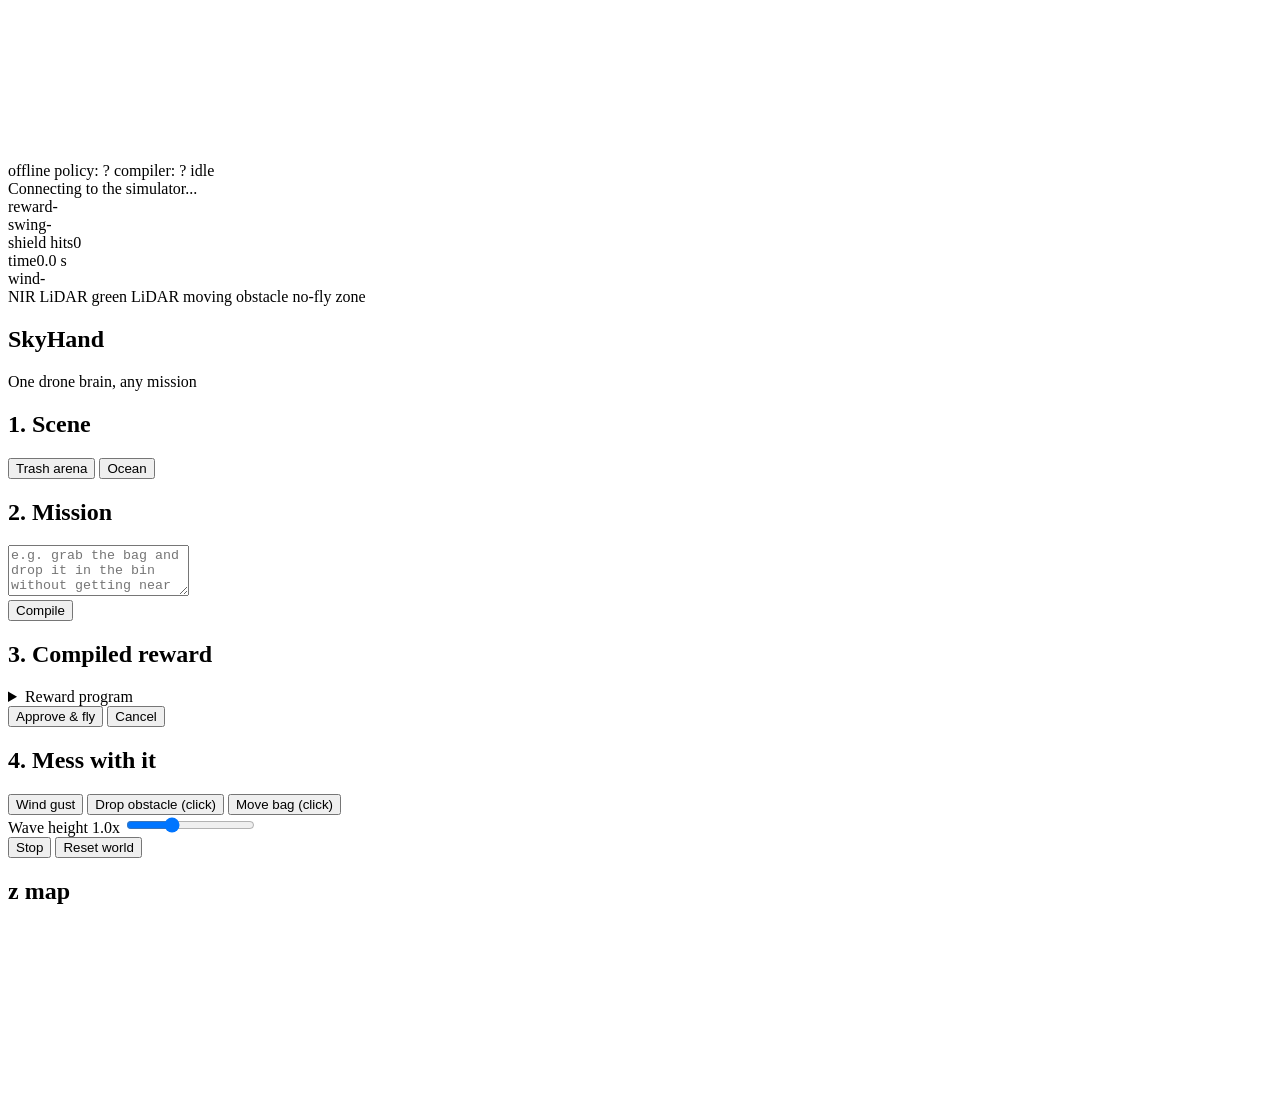
==== demo/web/index.html @ 6cf94540 "SkyHand: zero-shot drone foundation model codebase Environments, learning stack, mission layer, and " ====
<!doctype html>
<html lang="en">
<head>
  <meta charset="utf-8">
  <meta name="viewport" content="width=device-width, initial-scale=1">
  <title>SkyHand Demo</title>
  <link rel="stylesheet" href="/static/style.css">
  <script type="importmap">
  {
    "imports": {
      "three": "https://cdn.jsdelivr.net/npm/three@0.160.0/build/three.module.js",
      "three/addons/": "https://cdn.jsdelivr.net/npm/three@0.160.0/examples/jsm/"
    }
  }
  </script>
</head>
<body>
  <div id="app">
    <div id="viewport">
      <canvas id="scene"></canvas>
      <div id="hud">
        <div class="hud-row">
          <span id="conn" class="pill bad">offline</span>
          <span id="policy-mode" class="pill">policy: ?</span>
          <span id="mission-mode" class="pill">compiler: ?</span>
          <span id="status" class="pill status">idle</span>
        </div>
        <div id="message" class="hud-msg">Connecting to the simulator...</div>
        <div class="gauges">
          <div class="gauge"><label>reward</label><span id="g-reward">-</span></div>
          <div class="gauge"><label>swing</label><span id="g-swing">-</span></div>
          <div class="gauge"><label>shield hits</label><span id="g-shield">0</span></div>
          <div class="gauge"><label>time</label><span id="g-time">0.0 s</span></div>
          <div class="gauge"><label>wind</label><span id="g-wind">-</span></div>
        </div>
      </div>
      <div id="mode-banner" class="hidden"></div>
      <div id="legend">
        <span><i style="background:#9aa3ad"></i>NIR LiDAR</span>
        <span><i style="background:#39ff6a"></i>green LiDAR</span>
        <span><i style="background:#ff8a3d"></i>moving obstacle</span>
        <span><i style="background:#ff4d6d"></i>no-fly zone</span>
      </div>
    </div>

    <aside id="panel">
      <header>
        <h1>SkyHand</h1>
        <p class="sub">One drone brain, any mission</p>
      </header>

      <section>
        <h2>1. Scene</h2>
        <div class="seg" id="scene-toggle">
          <button data-scene="trash" class="active">Trash arena</button>
          <button data-scene="ocean">Ocean</button>
        </div>
      </section>

      <section>
        <h2>2. Mission</h2>
        <textarea id="mission-text" rows="3" placeholder="e.g. grab the bag and drop it in the bin without getting near the moving carts"></textarea>
        <div class="examples" id="examples"></div>
        <button id="btn-compile" class="primary">Compile</button>
      </section>

      <section id="card" class="hidden">
        <h2>3. Compiled reward <span id="card-source" class="tag"></span></h2>
        <ul id="card-expl"></ul>
        <div id="card-anchors"></div>
        <details>
          <summary>Reward program</summary>
          <code id="card-reward"></code>
          <div class="done-label">done when</div>
          <code id="card-done"></code>
        </details>
        <div id="card-warn" class="warn hidden"></div>
        <div class="row">
          <button id="btn-approve" class="go">Approve &amp; fly</button>
          <button id="btn-cancel">Cancel</button>
        </div>
      </section>

      <section>
        <h2>4. Mess with it</h2>
        <div class="grid2">
          <button id="btn-gust">Wind gust</button>
          <button id="btn-drop" class="toggle">Drop obstacle (click)</button>
          <button id="btn-move" class="toggle trash-only">Move bag (click)</button>
        </div>
        <div class="ocean-only">
          <label class="slider">Wave height <span id="wave-val">1.0x</span>
            <input id="wave-scale" type="range" min="0" max="3" step="0.1" value="1">
          </label>
          <div id="disable-row" class="grid3"></div>
        </div>
        <div class="row">
          <button id="btn-stop">Stop</button>
          <button id="btn-reset">Reset world</button>
        </div>
      </section>

      <section>
        <h2>z map</h2>
        <canvas id="zmap" width="300" height="170"></canvas>
        <div id="zmap-note" class="note"></div>
      </section>
    </aside>
  </div>
  <script type="module" src="/static/main.js"></script>
</body>
</html>
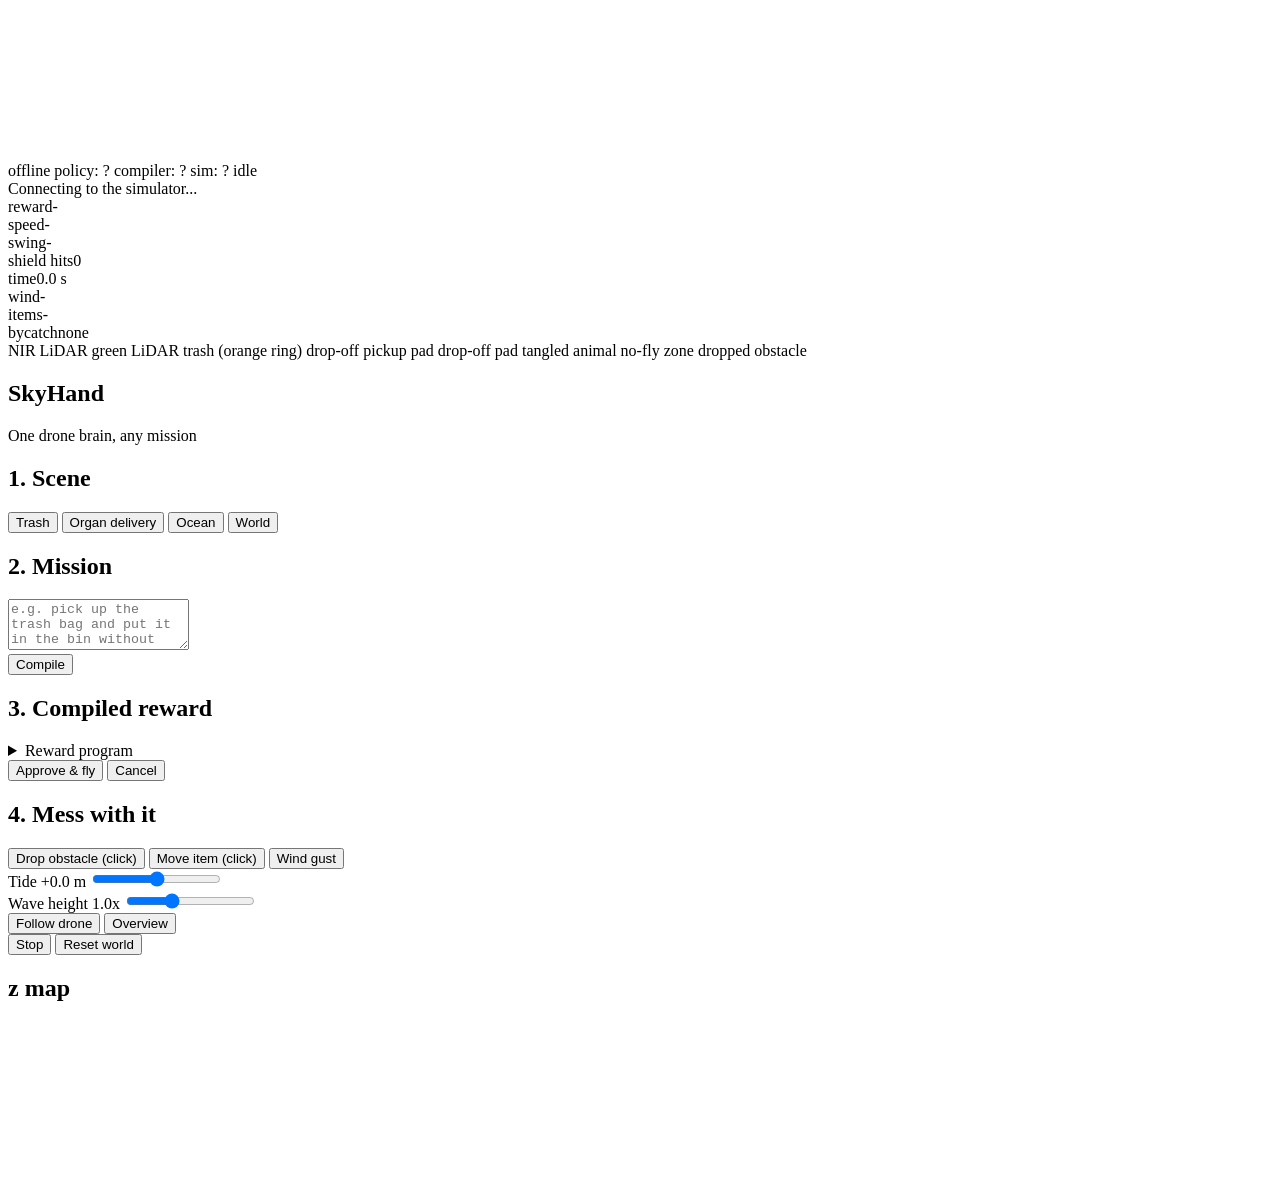
==== commit 34cea325: "Rebuild environments, add the generic world, apply training review fixes Environments - Trash pickup" ====
--- a/demo/web/index.html
+++ b/demo/web/index.html
@@ -23,23 +23,33 @@
           <span id="conn" class="pill bad">offline</span>
           <span id="policy-mode" class="pill">policy: ?</span>
           <span id="mission-mode" class="pill">compiler: ?</span>
+          <span id="sim-mode" class="pill fallback hidden">sim: ?</span>
           <span id="status" class="pill status">idle</span>
         </div>
         <div id="message" class="hud-msg">Connecting to the simulator...</div>
         <div class="gauges">
           <div class="gauge"><label>reward</label><span id="g-reward">-</span></div>
+          <div class="gauge"><label>speed</label><span id="g-speed">-</span></div>
           <div class="gauge"><label>swing</label><span id="g-swing">-</span></div>
           <div class="gauge"><label>shield hits</label><span id="g-shield">0</span></div>
           <div class="gauge"><label>time</label><span id="g-time">0.0 s</span></div>
           <div class="gauge"><label>wind</label><span id="g-wind">-</span></div>
+          <div class="gauge trash-only delivery-only"><label>items</label><span id="g-items">-</span></div>
+          <div class="gauge ocean-only"><label>bycatch</label><span id="g-bycatch">none</span></div>
         </div>
       </div>
       <div id="mode-banner" class="hidden"></div>
+      <div id="tip" class="hidden"></div>
       <div id="legend">
         <span><i style="background:#9aa3ad"></i>NIR LiDAR</span>
         <span><i style="background:#39ff6a"></i>green LiDAR</span>
-        <span><i style="background:#ff8a3d"></i>moving obstacle</span>
+        <span class="trash-only"><i class="ring" style="border-color:#ff8a3d"></i>trash (orange ring)</span>
+        <span class="trash-only"><i style="background:#9be36b"></i>drop-off</span>
+        <span class="delivery-only"><i style="background:#4ea8ff"></i>pickup pad</span>
+        <span class="delivery-only"><i style="background:#2fbf71"></i>drop-off pad</span>
+        <span class="ocean-only"><i style="background:#ff2d3d"></i>tangled animal</span>
         <span><i style="background:#ff4d6d"></i>no-fly zone</span>
+        <span><i style="background:#e05d9a"></i>dropped obstacle</span>
       </div>
     </div>
 
@@ -52,14 +62,16 @@
       <section>
         <h2>1. Scene</h2>
         <div class="seg" id="scene-toggle">
-          <button data-scene="trash" class="active">Trash arena</button>
+          <button data-scene="trash" class="active">Trash</button>
+          <button data-scene="delivery">Organ delivery</button>
           <button data-scene="ocean">Ocean</button>
+          <button data-scene="world" title="400 m map with everything at once, 3 drones">World</button>
         </div>
       </section>
 
       <section>
         <h2>2. Mission</h2>
-        <textarea id="mission-text" rows="3" placeholder="e.g. grab the bag and drop it in the bin without getting near the moving carts"></textarea>
+        <textarea id="mission-text" rows="3" placeholder="e.g. pick up the trash bag and put it in the bin without hitting the cars"></textarea>
         <div class="examples" id="examples"></div>
         <button id="btn-compile" class="primary">Compile</button>
       </section>
@@ -68,6 +80,7 @@
         <h2>3. Compiled reward <span id="card-source" class="tag"></span></h2>
         <ul id="card-expl"></ul>
         <div id="card-anchors"></div>
+        <div id="card-agents" class="hidden"></div>
         <details>
           <summary>Reward program</summary>
           <code id="card-reward"></code>
@@ -84,9 +97,14 @@
       <section>
         <h2>4. Mess with it</h2>
         <div class="grid2">
-          <button id="btn-gust">Wind gust</button>
           <button id="btn-drop" class="toggle">Drop obstacle (click)</button>
-          <button id="btn-move" class="toggle trash-only">Move bag (click)</button>
+          <button id="btn-move" class="toggle not-ocean">Move item (click)</button>
+          <button id="btn-gust" class="hidden" title="only when the env runs with gusts on">Wind gust</button>
+        </div>
+        <div class="lake-only">
+          <label class="slider">Tide <span id="tide-val">+0.0 m</span>
+            <input id="tide" type="range" min="-1.5" max="1.5" step="0.1" value="0">
+          </label>
         </div>
         <div class="ocean-only">
           <label class="slider">Wave height <span id="wave-val">1.0x</span>
@@ -94,6 +112,12 @@
           </label>
           <div id="disable-row" class="grid3"></div>
         </div>
+        <div class="row">
+          <button id="btn-follow" class="toggle" title="camera follows the selected drone">Follow drone</button>
+          <button id="btn-overview" class="toggle" title="whole map (key O)">Overview</button>
+        </div>
+        <div id="drone-picker" class="seg picker hidden" title="follow drone (keys 1-3)"></div>
+        <div id="drone-task" class="note hidden"></div>
         <div class="row">
           <button id="btn-stop">Stop</button>
           <button id="btn-reset">Reset world</button>
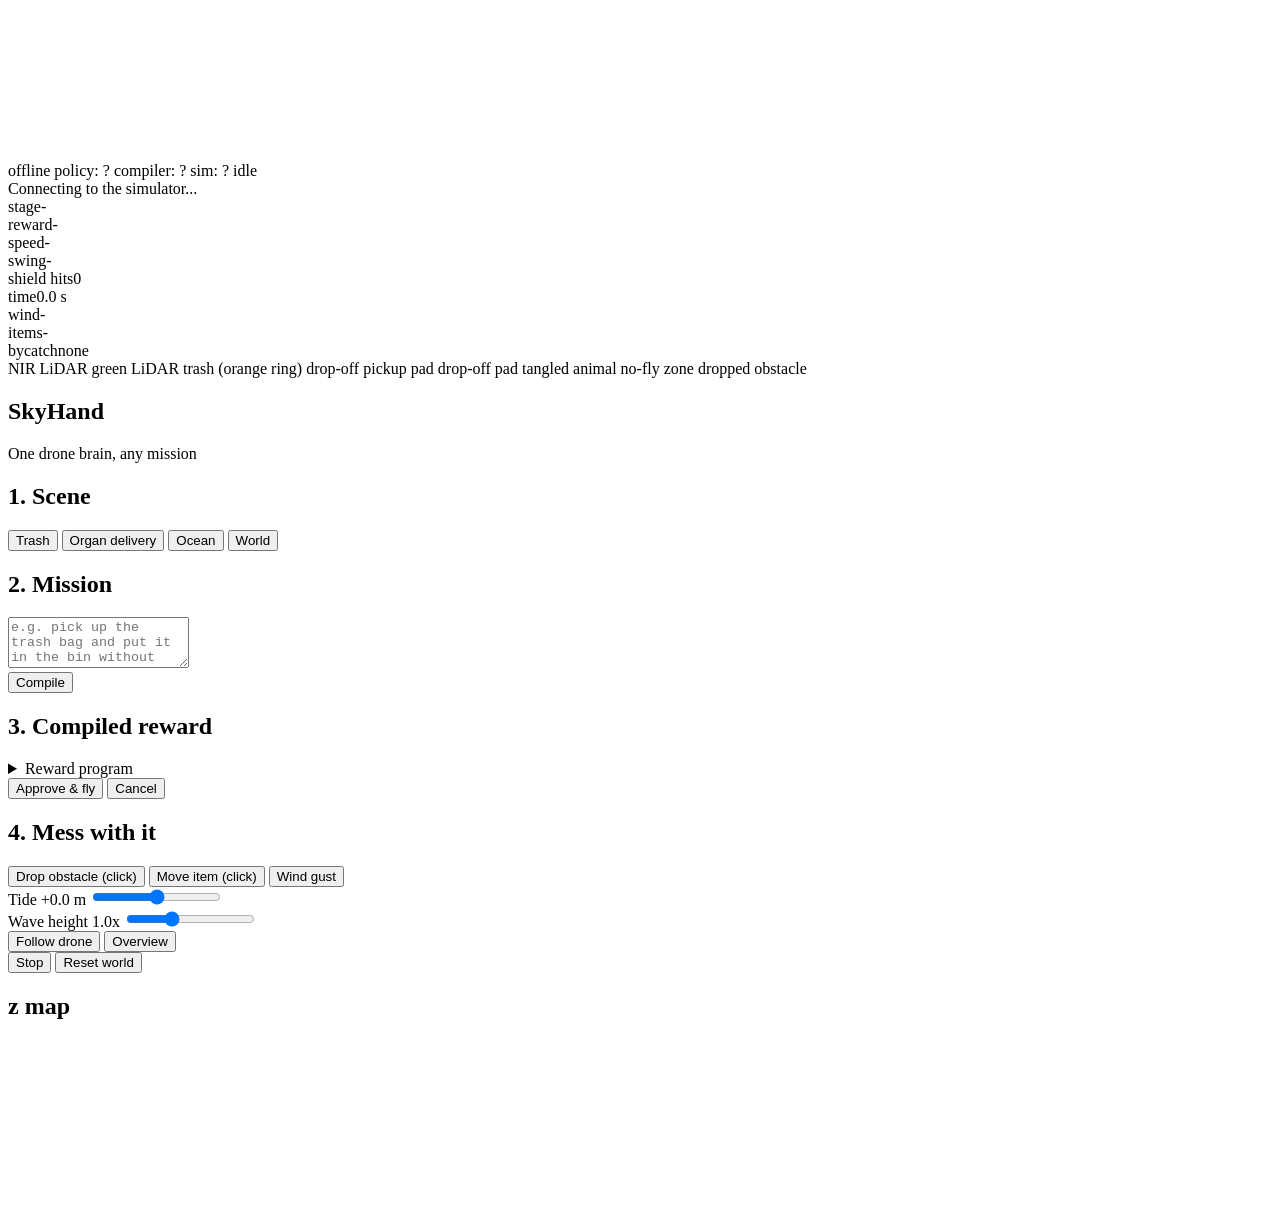
==== commit 26bf221b: "Render clear multi-stage cards and live stage HUD in web visualizer" ====
--- a/demo/web/index.html
+++ b/demo/web/index.html
@@ -8,8 +8,8 @@
   <script type="importmap">
   {
     "imports": {
-      "three": "https://cdn.jsdelivr.net/npm/three@0.160.0/build/three.module.js",
-      "three/addons/": "https://cdn.jsdelivr.net/npm/three@0.160.0/examples/jsm/"
+      "three": "https://cdn.jsdelivr.net/npm/three@0.186.1/build/three.module.js",
+      "three/addons/": "https://cdn.jsdelivr.net/npm/three@0.186.1/examples/jsm/"
     }
   }
   </script>
@@ -28,6 +28,7 @@
         </div>
         <div id="message" class="hud-msg">Connecting to the simulator...</div>
         <div class="gauges">
+          <div class="gauge hidden" id="g-stage-box"><label>stage</label><span id="g-stage">-</span></div>
           <div class="gauge"><label>reward</label><span id="g-reward">-</span></div>
           <div class="gauge"><label>speed</label><span id="g-speed">-</span></div>
           <div class="gauge"><label>swing</label><span id="g-swing">-</span></div>
@@ -81,6 +82,7 @@
         <ul id="card-expl"></ul>
         <div id="card-anchors"></div>
         <div id="card-agents" class="hidden"></div>
+        <div id="card-segments" class="hidden"></div>
         <details>
           <summary>Reward program</summary>
           <code id="card-reward"></code>
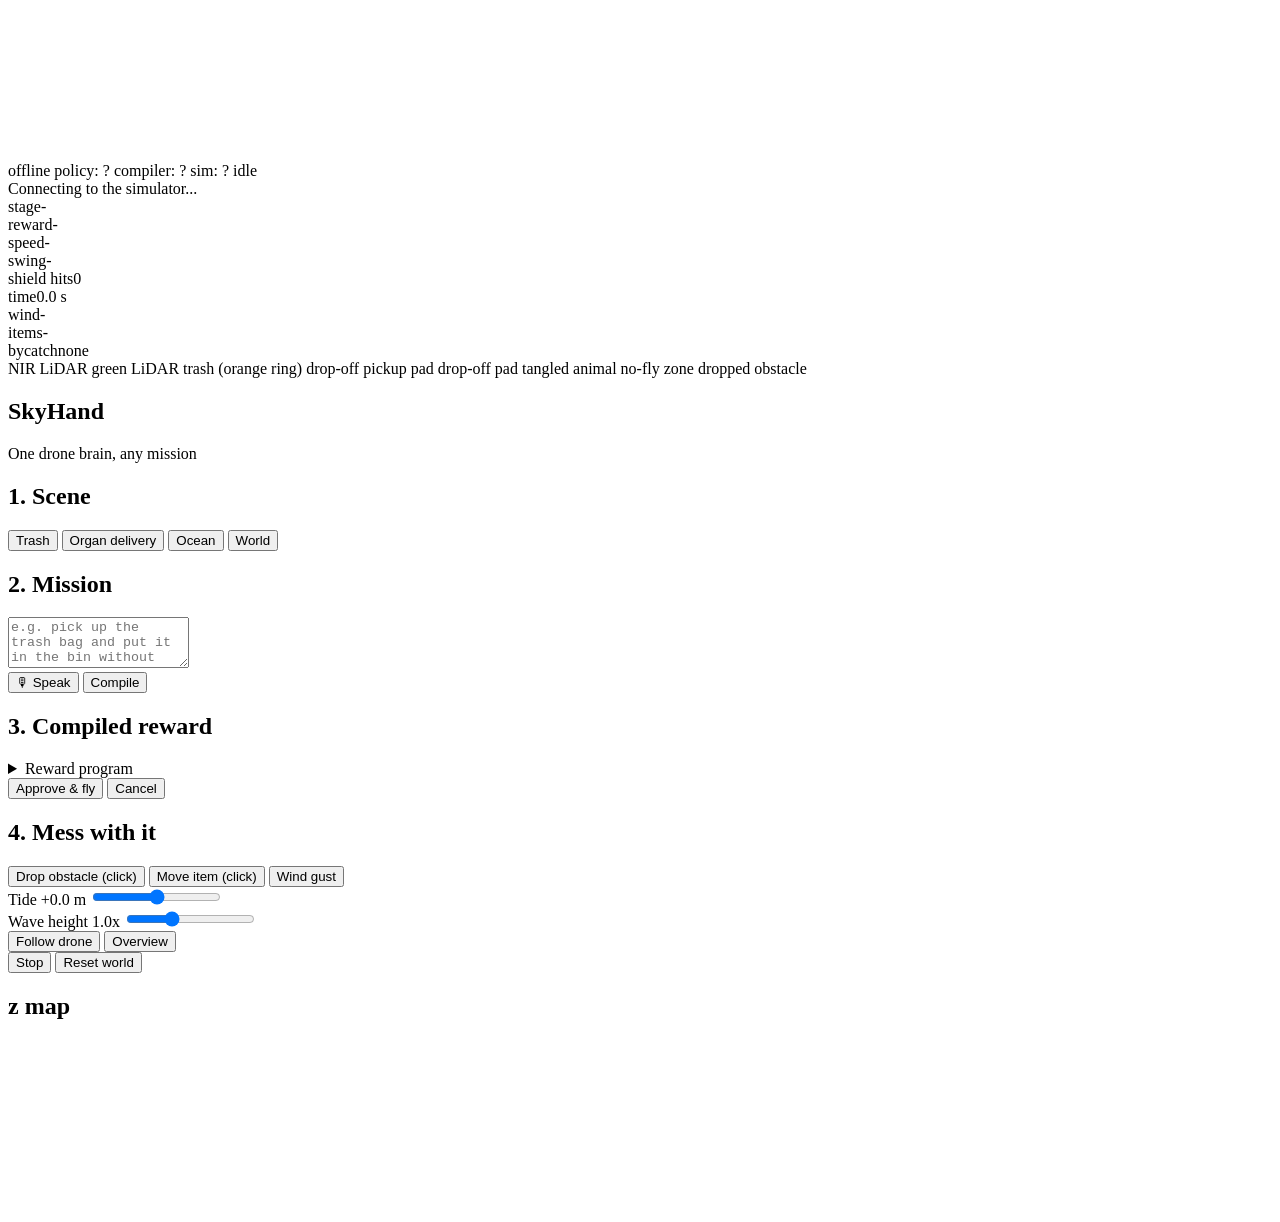
==== commit 2c0695c0: "Add ElevenLabs voice mission input" ====
--- a/demo/web/index.html
+++ b/demo/web/index.html
@@ -74,7 +74,11 @@
         <h2>2. Mission</h2>
         <textarea id="mission-text" rows="3" placeholder="e.g. pick up the trash bag and put it in the bin without hitting the cars"></textarea>
         <div class="examples" id="examples"></div>
-        <button id="btn-compile" class="primary">Compile</button>
+        <div class="mission-actions">
+          <button id="btn-voice" type="button" title="Record a mission with ElevenLabs speech to text" aria-pressed="false">🎙 Speak</button>
+          <button id="btn-compile" class="primary">Compile</button>
+        </div>
+        <div id="voice-status" class="note hidden" role="status" aria-live="polite"></div>
       </section>
 
       <section id="card" class="hidden">
